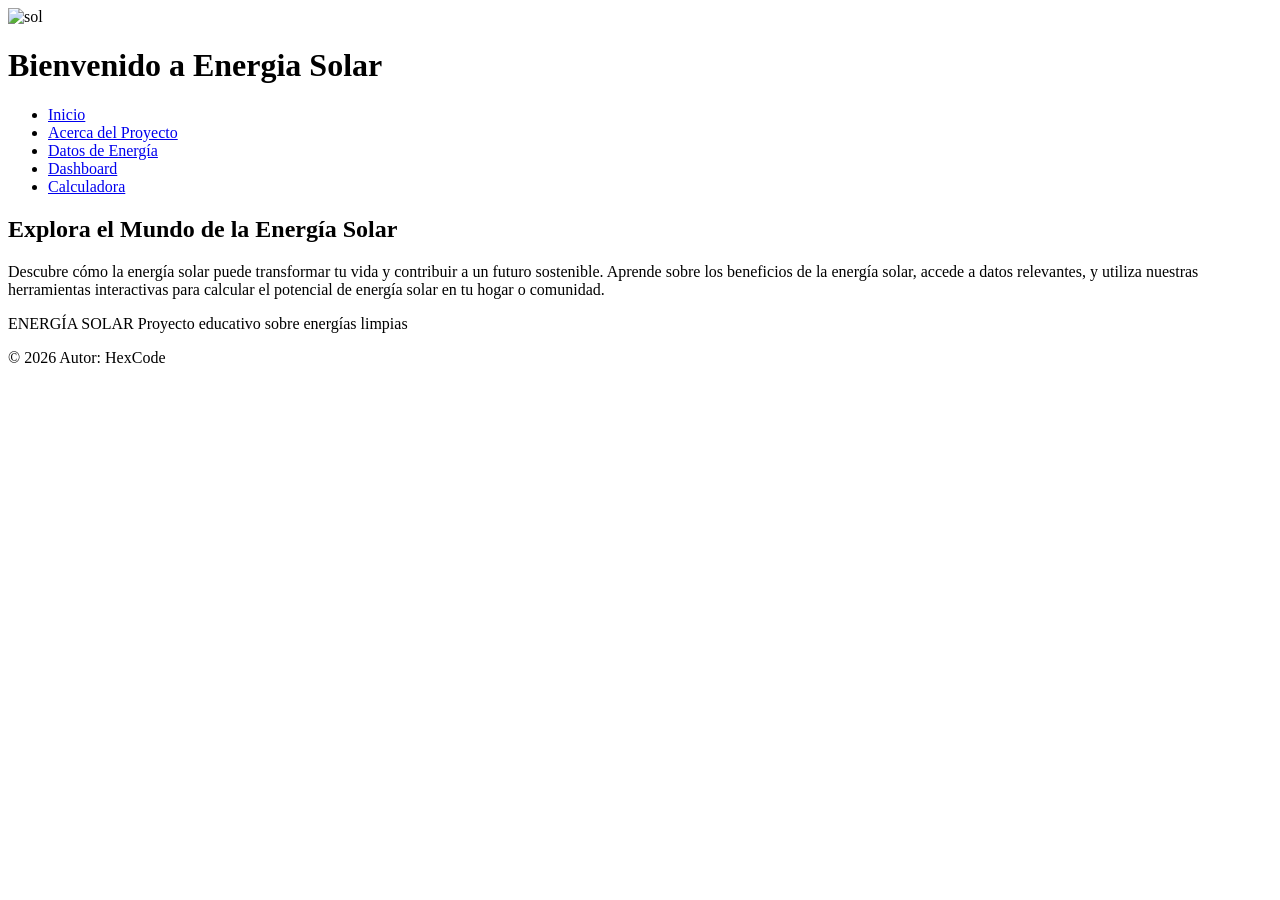
==== index.html @ 518dcbf5 "Sexto Commit" ====
<!DOCTYPE html>
<html lang="en">

<head>
    <meta charset="UTF-8">
    <meta name="viewport" content="width=device-width, initial-scale=1.0">
    <title>Inicio</title>
</head>

<body>
    <header>
        <img src="img/sol.svg" alt="sol" width="100" height="100">
        <h1>Bienvenido a Energia Solar</h1>
        <nav>
            <ul>
                <li><a href="index.html">Inicio</a></li>
                <li><a href="acerca-del-proyecto.html">Acerca del Proyecto</a></li>
                <li><a href="datos-energia.html">Datos de Energía</a></li>
                <li><a href="dashboard.html">Dashboard</a></li>
                <li><a href="calculadora.html">Calculadora</a></li>
            </ul>
        </nav>
    </header>
    <main>
       <banner>
        <h2>Explora el Mundo de la Energía Solar</h2>
        <p>
            Descubre cómo la energía solar puede transformar tu vida y contribuir a un futuro sostenible. Aprende sobre los beneficios de la energía solar, accede a datos relevantes, y utiliza nuestras herramientas interactivas para calcular el potencial de energía solar en tu hogar o comunidad.
        </p>
         </banner>

    </main>
    <footer>
        <p>
            ENERGÍA SOLAR Proyecto educativo sobre energías limpias
        </p>

        <p>
            © 2026 Autor: HexCode
        </p>
    </footer>
</body>

</html>
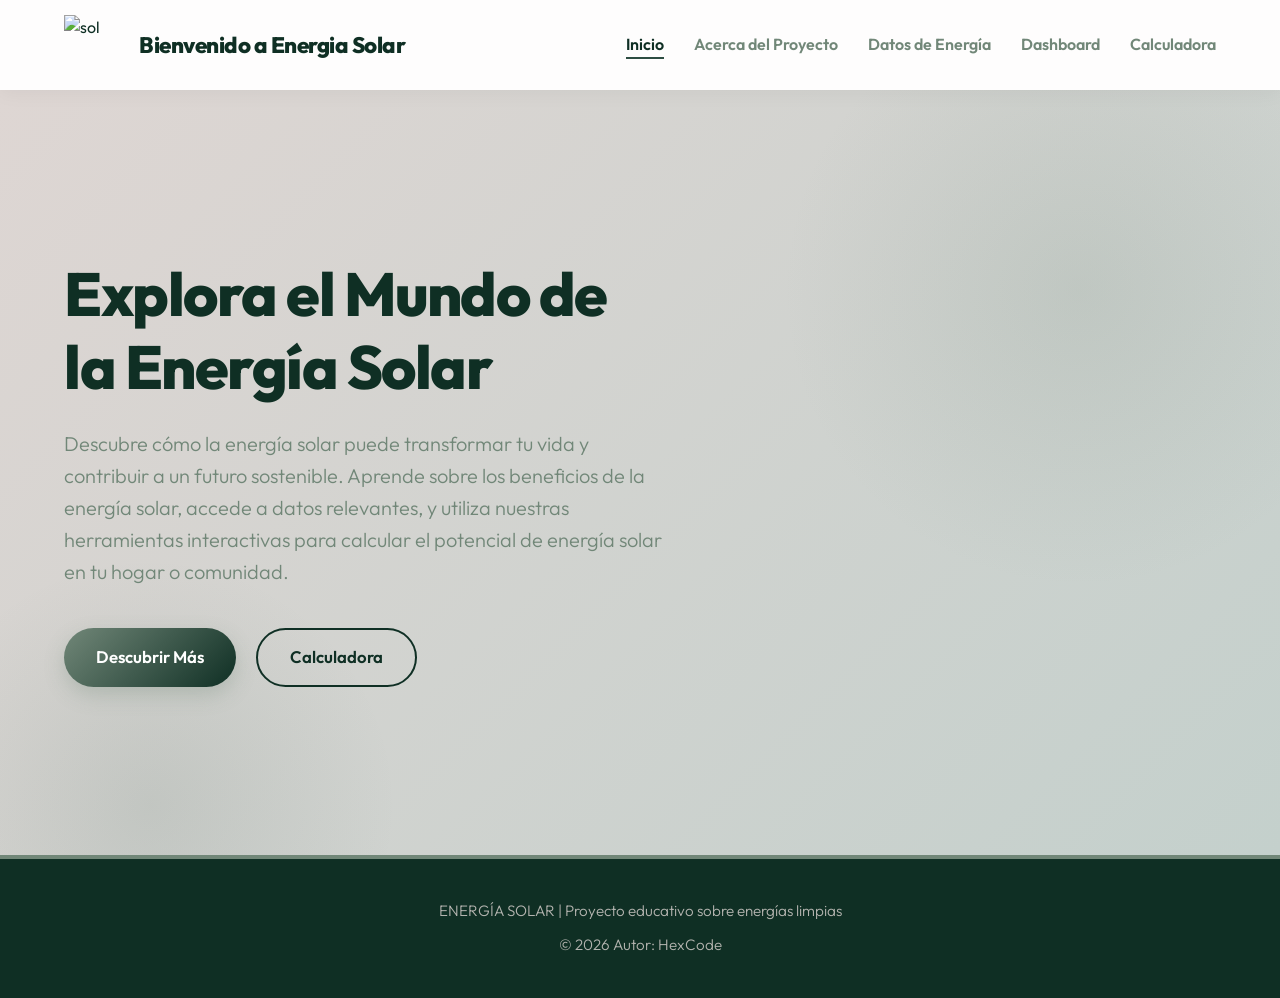
==== commit 899fdcc3: "commit 1: diseno verde y menu hamburguesa" ====
--- a/index.html
+++ b/index.html
@@ -1,44 +1,69 @@
 <!DOCTYPE html>
-<html lang="en">
+<html lang="es">
 
 <head>
     <meta charset="UTF-8">
     <meta name="viewport" content="width=device-width, initial-scale=1.0">
-    <title>Inicio</title>
+    <title>Inicio - Energía Solar</title>
+    <link rel="preconnect" href="https://fonts.googleapis.com">
+    <link rel="preconnect" href="https://fonts.gstatic.com" crossorigin>
+    <link href="https://fonts.googleapis.com/css2?family=Outfit:wght@300;400;600;800&display=swap" rel="stylesheet">
+    <link rel="stylesheet" href="css/estilos.css">
 </head>
 
 <body>
-    <header>
-        <img src="img/sol.svg" alt="sol" width="100" height="100">
-        <h1>Bienvenido a Energia Solar</h1>
-        <nav>
-            <ul>
-                <li><a href="index.html">Inicio</a></li>
-                <li><a href="acerca-del-proyecto.html">Acerca del Proyecto</a></li>
-                <li><a href="datos-energia.html">Datos de Energía</a></li>
-                <li><a href="dashboard.html">Dashboard</a></li>
-                <li><a href="calculadora.html">Calculadora</a></li>
-            </ul>
-        </nav>
+    <header class="main-header">
+        <div class="container header-container">
+            <div class="logo">
+                <img src="img/sol.svg" alt="sol" width="60" height="60">
+                <h1>Bienvenido a Energia Solar</h1>
+            </div>
+            <nav class="main-nav">
+                <ul>
+                    <li><a href="index.html" class="active">Inicio</a></li>
+                    <li><a href="acerca-del-proyecto.html">Acerca del Proyecto</a></li>
+                    <li><a href="datos-energia.html">Datos de Energía</a></li>
+                    <li><a href="dashboard.html">Dashboard</a></li>
+                    <li><a href="calculadora.html">Calculadora</a></li>
+                </ul>
+            </nav>
+            <button class="hamburger-menu" aria-label="Abrir menú">
+                <span></span>
+                <span></span>
+                <span></span>
+            </button>
+        </div>
     </header>
+
     <main>
-       <banner>
-        <h2>Explora el Mundo de la Energía Solar</h2>
-        <p>
-            Descubre cómo la energía solar puede transformar tu vida y contribuir a un futuro sostenible. Aprende sobre los beneficios de la energía solar, accede a datos relevantes, y utiliza nuestras herramientas interactivas para calcular el potencial de energía solar en tu hogar o comunidad.
-        </p>
-         </banner>
+        <section class="hero-section">
+            <div class="container hero-container">
+                <div class="hero-text">
+                    <h2>Explora el Mundo de la Energía Solar</h2>
+                    <p>
+                        Descubre cómo la energía solar puede transformar tu vida y contribuir a un futuro sostenible. Aprende sobre los beneficios de la energía solar, accede a datos relevantes, y utiliza nuestras herramientas interactivas para calcular el potencial de energía solar en tu hogar o comunidad.
+                    </p>
+                    <div class="hero-actions">
+                        <a href="acerca-del-proyecto.html" class="btn btn-primary">Descubrir Más</a>
+                        <a href="calculadora.html" class="btn btn-secondary">Calculadora</a>
+                    </div>
+                </div>
+            </div>
+        </section>
+    </main>
 
-    </main>
-    <footer>
-        <p>
-            ENERGÍA SOLAR Proyecto educativo sobre energías limpias
-        </p>
+    <footer class="main-footer">
+        <div class="container footer-container">
+            <p>
+                ENERGÍA SOLAR | Proyecto educativo sobre energías limpias
+            </p>
+            <p>
+                © 2026 Autor: HexCode
+            </p>
+        </div>
+    </footer>
 
-        <p>
-            © 2026 Autor: HexCode
-        </p>
-    </footer>
+    <script src="js/main.js"></script>
 </body>
 
 </html>
--- a/css/estilos.css
+++ b/css/estilos.css
@@ -0,0 +1,431 @@
+/* 
+ * ==========================================
+ * ENERGIA SOLAR - DESIGN SYSTEM & STYLES
+ * ==========================================
+ */
+
+:root {
+  /* Color Palette based on Provided Hex Codes */
+  --color-1: #0F2F24; /* Darkest Green */
+  --color-2: #2D4D42; /* Dark Green */
+  --color-3: #718778; /* Muted Green */
+  --color-4: #C4D0CC; /* Light Gray-Green */
+  --color-5: #DED6D3; /* Light Beige */
+  --color-6: #B6AEAB; /* Warm Gray/Brown */
+
+  --primary-color: var(--color-1);
+  --secondary-color: var(--color-2);
+  --accent-color: var(--color-3);
+  --accent-color-hover: var(--color-2);
+  
+  --bg-color-light: #ffffff;
+  --bg-color-soft: var(--color-5);
+  --text-dark: var(--color-1);
+  --text-light: #ffffff;
+  --text-muted: var(--color-3);
+
+  /* Typography */
+  --font-main: 'Outfit', sans-serif;
+  
+  /* Styling Tokens */
+  --border-radius-sm: 8px;
+  --border-radius-md: 16px;
+  --border-radius-xl: 32px;
+  --box-shadow: 0 10px 30px rgba(0, 0, 0, 0.08);
+  --box-shadow-hover: 0 15px 40px rgba(45, 77, 66, 0.2);
+  --transition: all 0.3s cubic-bezier(0.25, 0.8, 0.25, 1);
+}
+
+/* ==========================================
+ * GLOBAL RESETS
+ * ========================================== */
+* {
+  margin: 0;
+  padding: 0;
+  box-sizing: border-box;
+}
+
+body {
+  font-family: var(--font-main);
+  background-color: var(--bg-color-soft);
+  color: var(--text-dark);
+  line-height: 1.6;
+  overflow-x: hidden;
+}
+
+a {
+  text-decoration: none;
+  color: inherit;
+  transition: var(--transition);
+}
+
+ul {
+  list-style: none;
+}
+
+.container {
+  width: 90%;
+  max-width: 1200px;
+  margin: 0 auto;
+}
+
+/* ==========================================
+ * TYPOGRAPHY & BUTTONS
+ * ========================================== */
+h1, h2, h3, h4 {
+  font-weight: 800;
+  line-height: 1.2;
+}
+
+p {
+  font-weight: 300;
+  font-size: 1.1rem;
+}
+
+.btn {
+  display: inline-flex;
+  align-items: center;
+  justify-content: center;
+  padding: 14px 32px;
+  font-weight: 600;
+  border-radius: var(--border-radius-xl);
+  font-size: 1.05rem;
+  transition: var(--transition);
+  cursor: pointer;
+  border: none;
+}
+
+.btn-primary {
+  background: linear-gradient(135deg, var(--accent-color), var(--primary-color));
+  color: var(--text-light);
+  box-shadow: 0 8px 20px rgba(113, 135, 120, 0.3);
+}
+
+.btn-primary:hover {
+  transform: translateY(-3px);
+  box-shadow: 0 12px 25px rgba(113, 135, 120, 0.6);
+}
+
+.btn-secondary {
+  background-color: transparent;
+  color: var(--primary-color);
+  border: 2px solid var(--primary-color);
+}
+
+.btn-secondary:hover {
+  background-color: var(--primary-color);
+  color: var(--text-light);
+  transform: translateY(-3px);
+}
+
+/* ==========================================
+ * HEADER & NAVIGATION
+ * ========================================== */
+.main-header {
+  background-color: rgba(255, 255, 255, 0.95);
+  backdrop-filter: blur(10px);
+  position: sticky;
+  top: 0;
+  z-index: 1000;
+  box-shadow: 0 2px 20px rgba(0, 0, 0, 0.05);
+  padding: 15px 0;
+}
+
+.header-container {
+  display: flex;
+  justify-content: space-between;
+  align-items: center;
+}
+
+.logo {
+  display: flex;
+  align-items: center;
+  gap: 15px;
+}
+
+.logo h1 {
+  font-size: 1.4rem;
+  color: var(--primary-color);
+  font-weight: 800;
+  letter-spacing: -0.5px;
+}
+
+.main-nav ul {
+  display: flex;
+  gap: 30px;
+}
+
+.main-nav a {
+  font-weight: 600;
+  color: var(--text-muted);
+  font-size: 1rem;
+  position: relative;
+  padding-bottom: 5px;
+}
+
+.main-nav a::after {
+  content: '';
+  position: absolute;
+  bottom: 0;
+  left: 0;
+  width: 0;
+  height: 2px;
+  background-color: var(--secondary-color);
+  transition: var(--transition);
+}
+
+.main-nav a:hover,
+.main-nav a.active {
+  color: var(--primary-color);
+}
+
+.main-nav a:hover::after,
+.main-nav a.active::after {
+  width: 100%;
+}
+
+/* Base Hamburger Menu (Hidden on Desktop) */
+.hamburger-menu {
+  display: none;
+  background: transparent;
+  border: none;
+  cursor: pointer;
+  padding: 5px;
+  flex-direction: column;
+  gap: 6px;
+  z-index: 1001; /* Keep above sidebar */
+}
+
+.hamburger-menu span {
+  display: block;
+  width: 30px;
+  height: 3px;
+  background-color: var(--primary-color);
+  border-radius: 2px;
+  transition: var(--transition);
+}
+
+/* Hamburger to X Animation */
+.hamburger-menu.active span:nth-child(1) {
+  transform: translateY(9px) rotate(45deg);
+}
+
+.hamburger-menu.active span:nth-child(2) {
+  opacity: 0;
+}
+
+.hamburger-menu.active span:nth-child(3) {
+  transform: translateY(-9px) rotate(-45deg);
+}
+
+/* ==========================================
+ * HERO SECTION
+ * ========================================== */
+.hero-section {
+  position: relative;
+  min-height: 85vh;
+  display: flex;
+  align-items: center;
+  background: linear-gradient(135deg, var(--bg-color-soft) 0%, var(--color-4) 100%);
+  overflow: hidden;
+  padding: 60px 0;
+}
+
+/* Abstract Background Shapes */
+.hero-section::before {
+  content: '';
+  position: absolute;
+  top: -100px;
+  right: -100px;
+  width: 600px;
+  height: 600px;
+  border-radius: 50%;
+  background: radial-gradient(circle, rgba(113, 135, 120, 0.15) 0%, rgba(255, 255, 255, 0) 70%);
+  z-index: 0;
+}
+
+.hero-section::after {
+  content: '';
+  position: absolute;
+  bottom: -200px;
+  left: -100px;
+  width: 500px;
+  height: 500px;
+  border-radius: 50%;
+  background: radial-gradient(circle, rgba(45, 77, 66, 0.1) 0%, rgba(255, 255, 255, 0) 70%);
+  z-index: 0;
+}
+
+.hero-container {
+  display: flex;
+  position: relative;
+  z-index: 1;
+}
+
+.hero-text {
+  max-width: 600px;
+  animation: slideUp 0.8s ease-out forwards;
+}
+
+.hero-text h2 {
+  font-size: 3.8rem;
+  color: var(--primary-color);
+  margin-bottom: 24px;
+  letter-spacing: -1.5px;
+}
+
+.hero-text h2 span {
+  background: linear-gradient(45deg, var(--secondary-color), var(--primary-color));
+  -webkit-background-clip: text;
+  background-clip: text;
+  -webkit-text-fill-color: transparent;
+}
+
+.hero-text p {
+  color: var(--text-muted);
+  margin-bottom: 40px;
+  font-size: 1.25rem;
+}
+
+.hero-actions {
+  display: flex;
+  gap: 20px;
+}
+
+/* Animations */
+@keyframes slideUp {
+  0% {
+    opacity: 0;
+    transform: translateY(30px);
+  }
+  100% {
+    opacity: 1;
+    transform: translateY(0);
+  }
+}
+
+/* ==========================================
+ * INNER PAGES CONTENT
+ * ========================================== */
+.page-content {
+  min-height: 70vh;
+  padding: 60px 0;
+}
+
+.content-section {
+  background-color: var(--bg-color-light);
+  border-radius: var(--border-radius-md);
+  box-shadow: var(--box-shadow);
+  padding: 40px;
+  margin-top: 20px;
+}
+
+.content-section h2 {
+  color: var(--primary-color);
+  margin-bottom: 20px;
+  font-size: 2.2rem;
+  border-bottom: 2px solid var(--bg-color-soft);
+  padding-bottom: 10px;
+}
+
+.content-section p {
+  margin-bottom: 20px;
+  color: var(--text-dark);
+}
+
+.content-section ul {
+  padding-left: 20px;
+  margin-bottom: 20px;
+}
+
+.content-section ul li {
+  margin-bottom: 10px;
+  position: relative;
+  padding-left: 15px;
+}
+
+.content-section ul li::before {
+  content: "•";
+  color: var(--accent-color);
+  font-size: 1.5rem;
+  position: absolute;
+  left: -5px;
+  top: -6px;
+}
+
+/* ==========================================
+ * FOOTER
+ * ========================================== */
+.main-footer {
+  background-color: var(--primary-color);
+  color: var(--bg-color-soft);
+  padding: 40px 0;
+  text-align: center;
+  border-top: 4px solid var(--accent-color);
+}
+
+.footer-container {
+  display: flex;
+  flex-direction: column;
+  gap: 10px;
+}
+
+.footer-container p {
+  font-size: 0.95rem;
+  opacity: 0.8;
+}
+
+/* ==========================================
+ * RESPONSIVE DESIGN
+ * ========================================== */
+@media (max-width: 992px) {
+  .hero-text h2 {
+    font-size: 3rem;
+  }
+}
+
+@media (max-width: 768px) {
+  .header-container {
+    padding: 0 10px;
+  }
+  
+  .hamburger-menu {
+    display: flex;
+  }
+  
+  .main-nav {
+    position: fixed;
+    top: 0;
+    right: -100%; /* Hide completely outside right */
+    width: 250px;
+    height: 100vh;
+    background-color: var(--bg-color-light);
+    box-shadow: -10px 0 30px rgba(0, 0, 0, 0.1);
+    transition: var(--transition);
+    z-index: 1000;
+    padding-top: 100px; /* Space for the header */
+  }
+  
+  .main-nav.active {
+    right: 0; /* Slide in */
+  }
+
+  .main-nav ul {
+    flex-direction: column;
+    align-items: center;
+    gap: 30px;
+  }
+  
+  .hero-section {
+    min-height: 100vh;
+    text-align: center;
+  }
+  
+  .hero-text {
+    margin: 0 auto;
+  }
+  
+  .hero-actions {
+    justify-content: center;
+  }
+}
